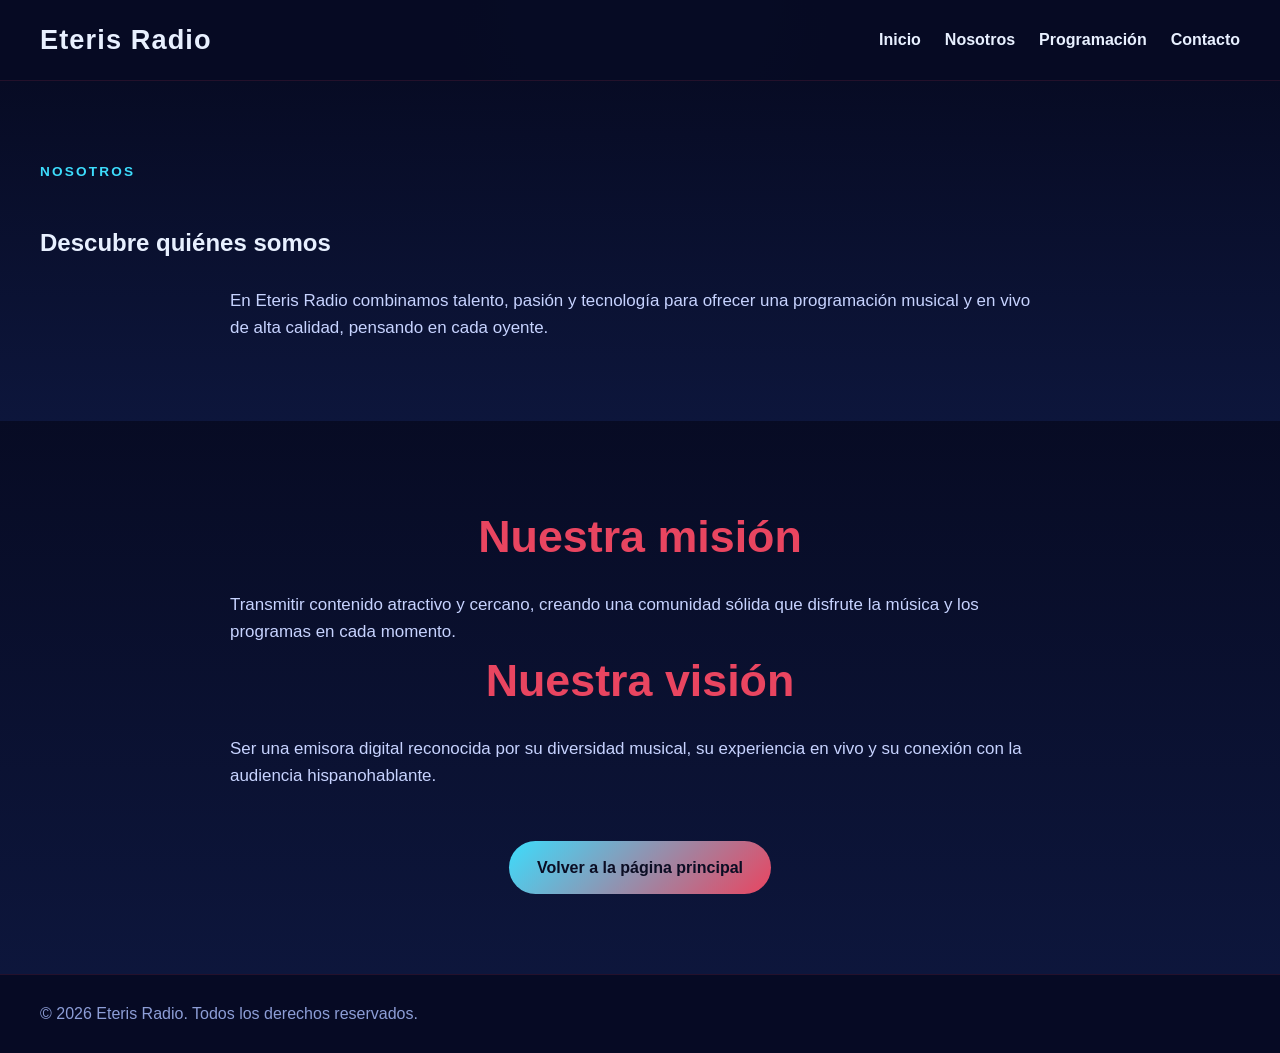
==== about.html @ e832422a "paginas adicionales 2" ====
<!DOCTYPE html>
<html lang="es">
<head>
    <meta charset="UTF-8">
    <meta name="viewport" content="width=device-width, initial-scale=1.0">
    <title>Nosotros - Eteris Radio</title>
    <link rel="icon" href="Eteris_Radio.jpg" type="image/jpeg">
    <link rel="stylesheet" href="styles.css">
</head>
<body>
    <header class="site-header">
        <nav class="navbar container">
            <a class="logo" href="index.html#home">Eteris Radio</a>
            <ul class="nav-links">
                <li><a href="index.html#home">Inicio</a></li>
                <li><a href="about.html">Nosotros</a></li>
                <li><a href="schedule.html">Programación</a></li>
                <li><a href="contact.html">Contacto</a></li>
            </ul>
        </nav>
    </header>

    <main>
        <section class="page-hero section-about">
            <div class="section-content container">
                <span class="eyebrow">Nosotros</span>
                <h1>Descubre quiénes somos</h1>
                <p>En Eteris Radio combinamos talento, pasión y tecnología para ofrecer una programación musical y en vivo de alta calidad, pensando en cada oyente.</p>
            </div>
        </section>

        <section class="section-about">
            <div class="section-content container">
                <div class="about-grid">
                    <div>
                        <h2>Nuestra misión</h2>
                        <p>Transmitir contenido atractivo y cercano, creando una comunidad sólida que disfrute la música y los programas en cada momento.</p>
                    </div>
                    <div>
                        <h2>Nuestra visión</h2>
                        <p>Ser una emisora digital reconocida por su diversidad musical, su experiencia en vivo y su conexión con la audiencia hispanohablante.</p>
                    </div>
                </div>
                <div class="section-action">
                    <a href="index.html#about" class="btn">Volver a la página principal</a>
                </div>
            </div>
        </section>
    </main>

    <footer class="site-footer">
        <div class="container">
            <p>&copy; 2026 Eteris Radio. Todos los derechos reservados.</p>
        </div>
    </footer>
    <script src="script.js"></script>
</body>
</html>
---- styles.css ----
/* General Styles */
:root {
    --bg: #0b0d23;
    --surface: #12183c;
    --surface-strong: #1c2556;
    --accent: #3ddcfc;
    --accent-strong: #e94560;
    --text: #e8f0ff;
    --muted: #98a7c7;
}

* {
    box-sizing: border-box;
}

body {
    margin: 0;
    min-height: 100vh;
    font-family: 'Inter', Arial, sans-serif;
    background: radial-gradient(circle at top, rgba(61, 220, 252, 0.08), transparent 35%),
        linear-gradient(180deg, #0b0d23 0%, #101530 100%);
    color: var(--text);
    line-height: 1.6;
}

img {
    max-width: 100%;
    display: block;
}

.container {
    width: min(1200px, calc(100% - 40px));
    margin: 0 auto;
}

a {
    color: var(--accent-strong);
    text-decoration: none;
}

a:hover {
    color: #ffd1dc;
}

button,
.btn {
    font-family: inherit;
    border: none;
    cursor: pointer;
}

/* Header */
.site-header {
    background: rgba(7, 11, 36, 0.96);
    border-bottom: 1px solid rgba(255, 69, 96, 0.12);
    position: sticky;
    top: 0;
    z-index: 10;
}

.navbar {
    display: flex;
    align-items: center;
    justify-content: space-between;
    padding: 18px 0;
}

.logo {
    font-size: 1.7rem;
    font-weight: 700;
    letter-spacing: 0.04em;
    color: var(--text);
}

.nav-links {
    display: flex;
    gap: 24px;
    list-style: none;
    margin: 0;
    padding: 0;
}

.nav-links a {
    color: var(--text);
    font-weight: 600;
    transition: color 0.2s ease;
}

.nav-links a:hover {
    color: var(--accent);
}

/* Section wrappers */
.section-content {
    padding: 80px 0;
}

.section-content h2,
.section-content h1 {
    margin: 0;
}

.section-content p {
    color: var(--muted);
}

/* Hero Section */
.section-hero {
    background: linear-gradient(180deg, rgba(14, 33, 79, 0.95), rgba(9, 12, 33, 0.95)),
        url('https://images.unsplash.com/photo-1511671782779-c97d3d27a1d4?auto=format&fit=crop&w=1600&q=80')
            center/cover no-repeat;
}

.section-hero .section-content {
    text-align: center;
    padding-top: 140px;
    padding-bottom: 140px;
}

.eyebrow {
    display: inline-block;
    margin-bottom: 18px;
    color: var(--accent);
    font-weight: 700;
    letter-spacing: 0.16em;
    text-transform: uppercase;
    font-size: 0.85rem;
}

.section-hero h1 {
    font-size: clamp(2.7rem, 5vw, 4.4rem);
    line-height: 1.02;
    color: #ffffff;
    margin-bottom: 18px;
}

.section-hero p {
    max-width: 760px;
    margin: 0 auto 34px;
    font-size: 1.08rem;
    color: #d9e0ff;
}

.hero-actions,
.section-action {
    display: flex;
    justify-content: center;
    gap: 16px;
    flex-wrap: wrap;
    margin-top: 28px;
}

.btn {
    display: inline-flex;
    align-items: center;
    justify-content: center;
    padding: 14px 28px;
    border-radius: 999px;
    background: linear-gradient(135deg, var(--accent), var(--accent-strong));
    color: #0b0d23;
    font-weight: 700;
    transition: transform 0.2s ease, filter 0.2s ease;
}

.btn:hover {
    transform: translateY(-2px);
    filter: brightness(1.05);
}

.player-status {
    margin: 0 auto 25px;
    max-width: 580px;
    color: #d7e2ff;
}

.player-embed {
    margin: 0 auto;
    width: min(560px, 100%);
    background: rgba(255, 255, 255, 0.06);
    border: 1px solid rgba(255, 255, 255, 0.08);
    border-radius: 20px;
    padding: 18px;
    color: var(--text);
}

.player-embed iframe,
.player-embed embed,
.player-embed object {
    width: 100%;
    min-height: 200px;
    border: none;
    border-radius: 16px;
}

/* About Section */
.section-about {
    background: linear-gradient(180deg, rgba(7, 11, 36, 0.98), rgba(13, 22, 60, 0.98));
}

.section-about .section-content {
    display: grid;
    gap: 24px;
}

.section-about h2 {
    text-align: center;
    font-size: 2.8rem;
    color: var(--accent-strong);
    margin-bottom: 18px;
}

.section-about p {
    max-width: 820px;
    margin: 0 auto;
    font-size: 1.06rem;
    color: #c7d3ff;
}

/* Schedule Section */
.section-schedule {
    background: #07112f;
}

.section-schedule .section-content {
    display: grid;
    gap: 32px;
}

.section-schedule h2 {
    text-align: center;
    font-size: 2.8rem;
    color: #79c7ff;
}

.schedule-grid {
    display: grid;
    grid-template-columns: repeat(auto-fit, minmax(260px, 1fr));
    gap: 24px;
}

.program-card {
    padding: 28px;
    border-radius: 22px;
    background: rgba(24, 38, 80, 0.9);
    border: 1px solid rgba(125, 203, 255, 0.12);
    box-shadow: 0 22px 55px rgba(9, 16, 41, 0.28);
    transition: transform 0.3s ease, border-color 0.3s ease;
}

.program-card:hover {
    transform: translateY(-8px);
    border-color: rgba(61, 220, 252, 0.35);
}

.program-card h3 {
    font-size: 1.7rem;
    margin-bottom: 12px;
    color: #f5f7ff;
}

.program-card p {
    margin: 0;
    color: #adc4ff;
    font-size: 1rem;
}

/* Contact Section */
.section-contact {
    background: linear-gradient(180deg, #0b122c 0%, #0e173a 100%);
}

.section-contact .section-content {
    display: grid;
    gap: 24px;
}

.section-contact h2 {
    text-align: center;
    font-size: 2.8rem;
    color: #f9b3d1;
}

.contact-form {
    max-width: 620px;
    margin: 0 auto;
    display: grid;
    gap: 18px;
}

.contact-form input,
.contact-form textarea {
    width: 100%;
    padding: 16px 18px;
    border-radius: 16px;
    border: 1px solid rgba(255, 255, 255, 0.08);
    background: rgba(255, 255, 255, 0.04);
    color: var(--text);
    font-size: 1rem;
}

.contact-form input::placeholder,
.contact-form textarea::placeholder {
    color: rgba(232, 240, 255, 0.6);
}

.contact-form input:focus,
.contact-form textarea:focus {
    outline: none;
    border-color: rgba(233, 69, 96, 0.45);
    box-shadow: 0 0 0 4px rgba(233, 69, 96, 0.12);
}

/* Footer */
.site-footer {
    background: rgba(7, 11, 36, 0.98);
    border-top: 1px solid rgba(255, 69, 96, 0.12);
    padding: 26px 0;
}

.site-footer p {
    margin: 0;
    color: #8d9ed7;
}

/* Responsive */
@media (max-width: 900px) {
    .section-content {
        padding: 60px 0;
    }

    .navbar {
        flex-direction: column;
        gap: 16px;
    }

    .nav-links {
        flex-wrap: wrap;
        justify-content: center;
    }
}

@media (max-width: 640px) {
    .section-hero .section-content {
        padding-top: 100px;
        padding-bottom: 100px;
    }

    .section-about h2,
    .section-schedule h2,
    .section-contact h2 {
        font-size: 2.2rem;
    }

    .program-card {
        padding: 22px;
    }

    .contact-form input,
    .contact-form textarea {
        padding: 14px 16px;
    }
}

@media (max-width: 480px) {
    .logo {
        font-size: 1.4rem;
    }

    .nav-links {
        flex-direction: column;
        gap: 12px;
    }

    .section-hero h1 {
        font-size: 2.3rem;
    }

    .section-hero p,
    .section-about p {
        font-size: 1rem;
    }

    .btn {
        width: 100%;
    }
}
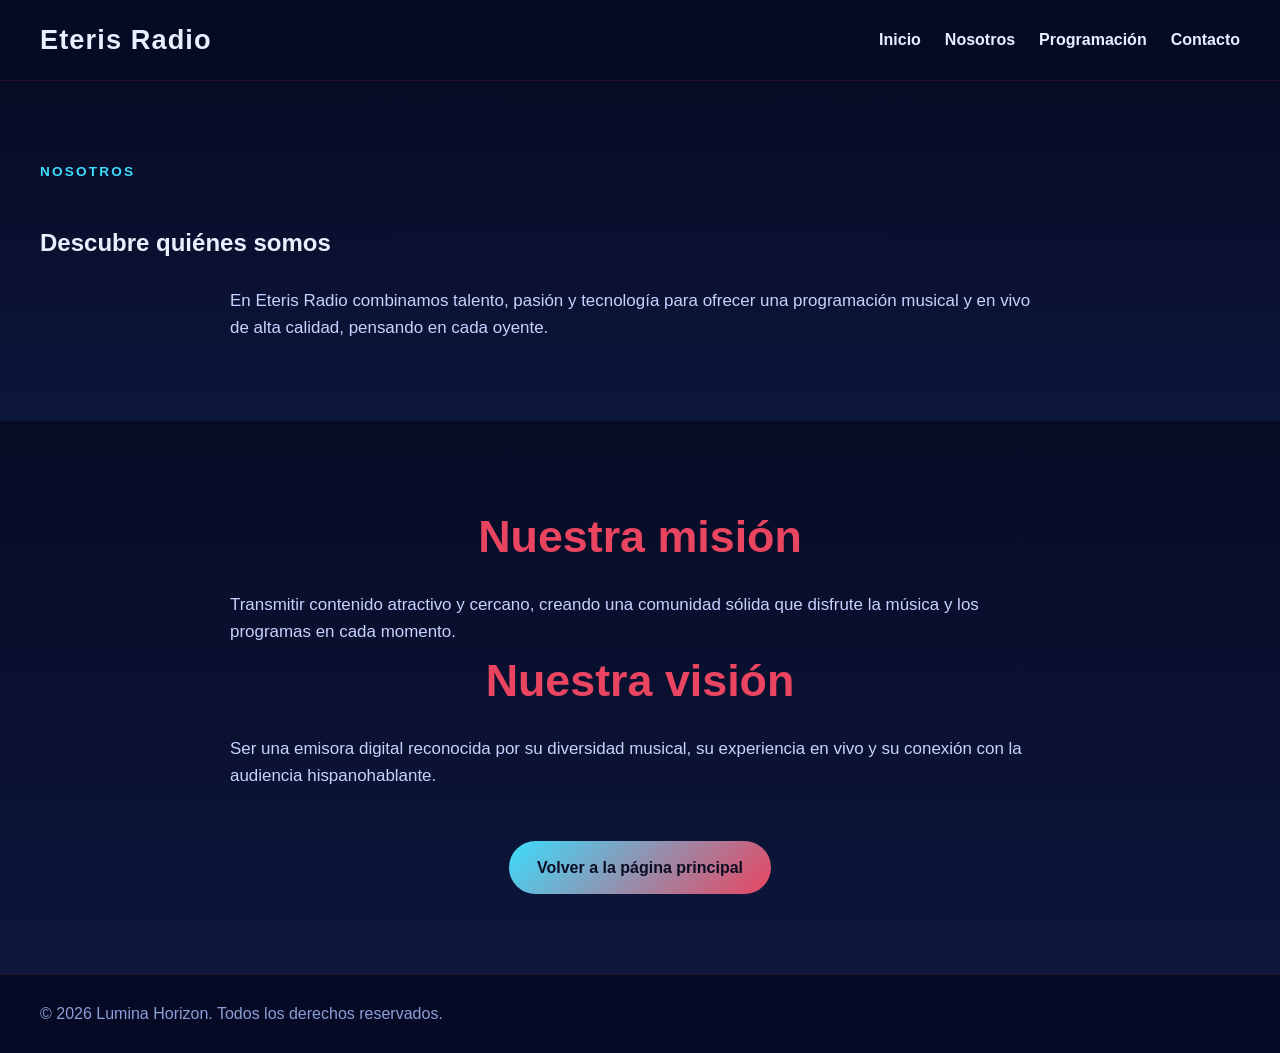
==== commit 4206d77a: "correcion" ====
--- a/about.html
+++ b/about.html
@@ -50,7 +50,7 @@
 
     <footer class="site-footer">
         <div class="container">
-            <p>&copy; 2026 Eteris Radio. Todos los derechos reservados.</p>
+            <p>&copy; 2026 Lumina Horizon. Todos los derechos reservados.</p>
         </div>
     </footer>
     <script src="script.js"></script>
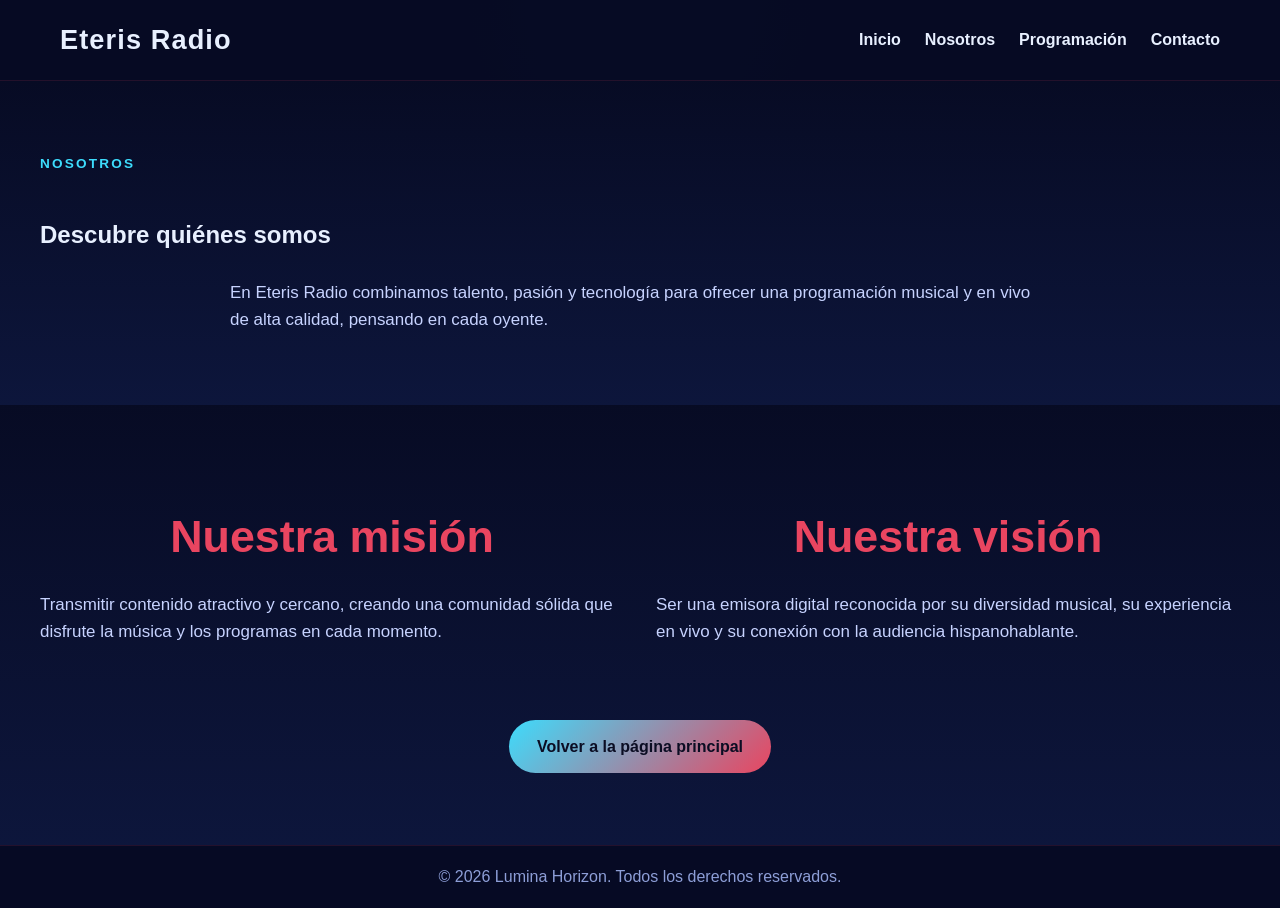
==== commit 30d990b3: "Mejoras de diseño responsivo: menú móvil, media queries optimizadas y tipografía fluida" ====
--- a/about.html
+++ b/about.html
@@ -2,7 +2,11 @@
 <html lang="es">
 <head>
     <meta charset="UTF-8">
-    <meta name="viewport" content="width=device-width, initial-scale=1.0">
+    <meta name="viewport" content="width=device-width, initial-scale=1.0, maximum-scale=5.0, user-scalable=yes">
+    <meta name="description" content="Conoce a Eteris Radio - Una emisora digital dedicada a entregarle la mejor experiencia auditiva.">
+    <meta name="theme-color" content="#0b0d23">
+    <meta name="apple-mobile-web-app-capable" content="yes">
+    <meta name="apple-mobile-web-app-status-bar-style" content="black-translucent">
     <title>Nosotros - Eteris Radio</title>
     <link rel="icon" href="Eteris_Radio.jpg" type="image/jpeg">
     <link rel="stylesheet" href="styles.css">
@@ -11,6 +15,7 @@
     <header class="site-header">
         <nav class="navbar container">
             <a class="logo" href="index.html#home">Eteris Radio</a>
+            <button class="menu-toggle" aria-label="Toggle navigation menu"></button>
             <ul class="nav-links">
                 <li><a href="index.html#home">Inicio</a></li>
                 <li><a href="about.html">Nosotros</a></li>
--- a/styles.css
+++ b/styles.css
@@ -31,6 +31,19 @@
 .container {
     width: min(1200px, calc(100% - 40px));
     margin: 0 auto;
+    padding: 0 20px;
+}
+
+@media (max-width: 768px) {
+    .container {
+        padding: 0 16px;
+    }
+}
+
+@media (max-width: 480px) {
+    .container {
+        padding: 0 12px;
+    }
 }
 
 a {
@@ -55,21 +68,25 @@
     border-bottom: 1px solid rgba(255, 69, 96, 0.12);
     position: sticky;
     top: 0;
-    z-index: 10;
+    z-index: 100;
 }
 
 .navbar {
     display: flex;
     align-items: center;
     justify-content: space-between;
-    padding: 18px 0;
+    padding: 18px 20px;
+    width: 100%;
+    max-width: 1200px;
+    margin: 0 auto;
 }
 
 .logo {
-    font-size: 1.7rem;
+    font-size: clamp(1.3rem, 4vw, 1.7rem);
     font-weight: 700;
     letter-spacing: 0.04em;
     color: var(--text);
+    flex-shrink: 0;
 }
 
 .nav-links {
@@ -84,15 +101,41 @@
     color: var(--text);
     font-weight: 600;
     transition: color 0.2s ease;
+    white-space: nowrap;
 }
 
 .nav-links a:hover {
     color: var(--accent);
 }
 
+/* Mobile Menu Button */
+.menu-toggle {
+    display: none;
+    background: none;
+    border: none;
+    cursor: pointer;
+    font-size: 1.5rem;
+    color: var(--text);
+    padding: 8px 12px;
+    margin: -8px -12px 0 0;
+    z-index: 101;
+}
+
+.menu-toggle:hover {
+    color: var(--accent);
+}
+
+.menu-toggle.active::before {
+    content: '✕';
+}
+
+.menu-toggle::before {
+    content: '☰';
+}
+
 /* Section wrappers */
 .section-content {
-    padding: 80px 0;
+    padding: clamp(40px, 8vh, 80px) 0;
 }
 
 .section-content h2,
@@ -109,57 +152,65 @@
     background: linear-gradient(180deg, rgba(14, 33, 79, 0.95), rgba(9, 12, 33, 0.95)),
         url('https://images.unsplash.com/photo-1511671782779-c97d3d27a1d4?auto=format&fit=crop&w=1600&q=80')
             center/cover no-repeat;
+    background-attachment: fixed;
 }
 
 .section-hero .section-content {
     text-align: center;
-    padding-top: 140px;
-    padding-bottom: 140px;
+    padding-top: clamp(80px, 12vh, 140px);
+    padding-bottom: clamp(80px, 12vh, 140px);
 }
 
 .eyebrow {
     display: inline-block;
-    margin-bottom: 18px;
+    margin-bottom: clamp(12px, 2vh, 18px);
     color: var(--accent);
     font-weight: 700;
     letter-spacing: 0.16em;
     text-transform: uppercase;
-    font-size: 0.85rem;
+    font-size: clamp(0.7rem, 1.5vw, 0.85rem);
 }
 
 .section-hero h1 {
-    font-size: clamp(2.7rem, 5vw, 4.4rem);
+    font-size: clamp(1.8rem, 5vw, 4.4rem);
     line-height: 1.02;
     color: #ffffff;
-    margin-bottom: 18px;
+    margin-bottom: clamp(12px, 2vh, 18px);
 }
 
 .section-hero p {
     max-width: 760px;
-    margin: 0 auto 34px;
-    font-size: 1.08rem;
+    margin: 0 auto clamp(20px, 3vh, 34px);
+    font-size: clamp(0.95rem, 2vw, 1.08rem);
     color: #d9e0ff;
+}
+
+.hero-note {
+    margin: clamp(12px, 2vh, 20px) 0;
 }
 
 .hero-actions,
 .section-action {
     display: flex;
     justify-content: center;
-    gap: 16px;
+    gap: clamp(12px, 2vw, 16px);
     flex-wrap: wrap;
-    margin-top: 28px;
+    margin-top: clamp(16px, 3vh, 28px);
 }
 
 .btn {
     display: inline-flex;
     align-items: center;
     justify-content: center;
-    padding: 14px 28px;
+    padding: clamp(12px, 2vh, 14px) clamp(20px, 3vw, 28px);
     border-radius: 999px;
     background: linear-gradient(135deg, var(--accent), var(--accent-strong));
     color: #0b0d23;
     font-weight: 700;
+    font-size: clamp(0.9rem, 1.5vw, 1rem);
     transition: transform 0.2s ease, filter 0.2s ease;
+    white-space: nowrap;
+    min-height: 44px;
 }
 
 .btn:hover {
@@ -167,10 +218,15 @@
     filter: brightness(1.05);
 }
 
+.btn:active {
+    transform: translateY(0);
+}
+
 .player-status {
-    margin: 0 auto 25px;
+    margin: 0 auto clamp(16px, 3vh, 25px);
     max-width: 580px;
     color: #d7e2ff;
+    font-size: clamp(0.9rem, 1.5vw, 1rem);
 }
 
 .player-embed {
@@ -179,7 +235,7 @@
     background: rgba(255, 255, 255, 0.06);
     border: 1px solid rgba(255, 255, 255, 0.08);
     border-radius: 20px;
-    padding: 18px;
+    padding: clamp(12px, 2vh, 18px);
     color: var(--text);
 }
 
@@ -187,7 +243,7 @@
 .player-embed embed,
 .player-embed object {
     width: 100%;
-    min-height: 200px;
+    min-height: clamp(150px, 30vh, 200px);
     border: none;
     border-radius: 16px;
 }
@@ -202,9 +258,16 @@
     gap: 24px;
 }
 
+.about-grid {
+    display: grid;
+    grid-template-columns: repeat(auto-fit, minmax(280px, 1fr));
+    gap: 32px;
+    margin: 24px 0;
+}
+
 .section-about h2 {
     text-align: center;
-    font-size: 2.8rem;
+    font-size: clamp(1.8rem, 4vw, 2.8rem);
     color: var(--accent-strong);
     margin-bottom: 18px;
 }
@@ -212,7 +275,7 @@
 .section-about p {
     max-width: 820px;
     margin: 0 auto;
-    font-size: 1.06rem;
+    font-size: clamp(0.95rem, 1.8vw, 1.06rem);
     color: #c7d3ff;
 }
 
@@ -228,18 +291,18 @@
 
 .section-schedule h2 {
     text-align: center;
-    font-size: 2.8rem;
+    font-size: clamp(1.8rem, 4vw, 2.8rem);
     color: #79c7ff;
 }
 
 .schedule-grid {
     display: grid;
     grid-template-columns: repeat(auto-fit, minmax(260px, 1fr));
-    gap: 24px;
+    gap: clamp(16px, 3vh, 24px);
 }
 
 .program-card {
-    padding: 28px;
+    padding: clamp(18px, 4vh, 28px);
     border-radius: 22px;
     background: rgba(24, 38, 80, 0.9);
     border: 1px solid rgba(125, 203, 255, 0.12);
@@ -253,7 +316,7 @@
 }
 
 .program-card h3 {
-    font-size: 1.7rem;
+    font-size: clamp(1.3rem, 3vw, 1.7rem);
     margin-bottom: 12px;
     color: #f5f7ff;
 }
@@ -261,7 +324,7 @@
 .program-card p {
     margin: 0;
     color: #adc4ff;
-    font-size: 1rem;
+    font-size: clamp(0.85rem, 1.5vw, 1rem);
 }
 
 /* Contact Section */
@@ -276,7 +339,7 @@
 
 .section-contact h2 {
     text-align: center;
-    font-size: 2.8rem;
+    font-size: clamp(1.8rem, 4vw, 2.8rem);
     color: #f9b3d1;
 }
 
@@ -284,18 +347,22 @@
     max-width: 620px;
     margin: 0 auto;
     display: grid;
-    gap: 18px;
+    gap: clamp(12px, 2vh, 18px);
+    width: 100%;
+    padding: 0 clamp(12px, 2vw, 20px);
 }
 
 .contact-form input,
 .contact-form textarea {
     width: 100%;
-    padding: 16px 18px;
+    padding: clamp(12px, 2vh, 16px) clamp(14px, 2vw, 18px);
     border-radius: 16px;
     border: 1px solid rgba(255, 255, 255, 0.08);
     background: rgba(255, 255, 255, 0.04);
     color: var(--text);
-    font-size: 1rem;
+    font-size: clamp(0.9rem, 1.5vw, 1rem);
+    font-family: inherit;
+    transition: border-color 0.2s ease, box-shadow 0.2s ease;
 }
 
 .contact-form input::placeholder,
@@ -310,77 +377,244 @@
     box-shadow: 0 0 0 4px rgba(233, 69, 96, 0.12);
 }
 
+.contact-form textarea {
+    resize: vertical;
+    min-height: clamp(120px, 25vh, 150px);
+}
+
 /* Footer */
 .site-footer {
     background: rgba(7, 11, 36, 0.98);
     border-top: 1px solid rgba(255, 69, 96, 0.12);
-    padding: 26px 0;
+    padding: clamp(16px, 2vh, 26px) 0;
 }
 
 .site-footer p {
     margin: 0;
     color: #8d9ed7;
-}
-
-/* Responsive */
-@media (max-width: 900px) {
+    font-size: clamp(0.85rem, 1.5vw, 1rem);
+    text-align: center;
+}
+
+/* Responsive Design - Tablet */
+@media (max-width: 1024px) {
+    .container {
+        width: min(95%, 1000px);
+    }
+
+    .schedule-grid {
+        grid-template-columns: repeat(auto-fit, minmax(240px, 1fr));
+    }
+}
+
+/* Responsive Design - Large Mobile */
+@media (max-width: 768px) {
+    .navbar {
+        padding: 16px 12px;
+        position: relative;
+    }
+
+    .nav-links {
+        position: absolute;
+        top: 100%;
+        left: 0;
+        right: 0;
+        background: rgba(7, 11, 36, 0.98);
+        flex-direction: column;
+        gap: 8px;
+        padding: 16px 12px;
+        max-height: 0;
+        overflow: hidden;
+        transition: max-height 0.3s ease;
+        border-bottom: 1px solid rgba(255, 69, 96, 0.12);
+    }
+
+    .nav-links.active {
+        max-height: 500px;
+    }
+
+    .nav-links li {
+        margin: 4px 0;
+    }
+
+    .menu-toggle {
+        display: block;
+    }
+
     .section-content {
-        padding: 60px 0;
+        padding: clamp(30px, 6vh, 60px) 0;
+    }
+
+    .section-schedule h2,
+    .section-about h2,
+    .section-contact h2 {
+        font-size: clamp(1.5rem, 3.5vw, 2.2rem);
+    }
+
+    .schedule-grid {
+        grid-template-columns: repeat(auto-fit, minmax(200px, 1fr));
+        gap: 16px;
+    }
+
+    .program-card {
+        padding: clamp(16px, 3vh, 22px);
+    }
+
+    .program-card h3 {
+        font-size: clamp(1.1rem, 2.5vw, 1.5rem);
+    }
+
+    .btn {
+        min-width: 120px;
+    }
+}
+
+/* Responsive Design - Mobile */
+@media (max-width: 480px) {
+    .container {
+        width: calc(100% - 24px);
+        padding: 0 12px;
     }
 
     .navbar {
+        padding: 14px 12px;
+    }
+
+    .logo {
+        font-size: clamp(1.2rem, 3.5vw, 1.5rem);
+    }
+
+    .menu-toggle {
+        font-size: 1.3rem;
+    }
+
+    .section-hero .section-content {
+        padding-top: clamp(50px, 8vh, 100px);
+        padding-bottom: clamp(50px, 8vh, 100px);
+    }
+
+    .section-hero h1 {
+        font-size: clamp(1.5rem, 5vw, 2.2rem);
+        line-height: 1.1;
+    }
+
+    .section-hero p {
+        font-size: clamp(0.85rem, 1.8vw, 0.95rem);
+    }
+
+    .hero-actions,
+    .section-action {
         flex-direction: column;
-        gap: 16px;
-    }
-
-    .nav-links {
-        flex-wrap: wrap;
-        justify-content: center;
-    }
-}
-
-@media (max-width: 640px) {
-    .section-hero .section-content {
-        padding-top: 100px;
-        padding-bottom: 100px;
-    }
-
-    .section-about h2,
-    .section-schedule h2,
-    .section-contact h2 {
-        font-size: 2.2rem;
+        gap: 10px;
+    }
+
+    .btn {
+        width: 100%;
+        padding: 12px 16px;
+        min-height: 48px;
+        font-size: 0.9rem;
+    }
+
+    .schedule-grid {
+        grid-template-columns: 1fr;
+        gap: 12px;
     }
 
     .program-card {
-        padding: 22px;
+        padding: clamp(14px, 3vh, 18px);
+    }
+
+    .program-card h3 {
+        font-size: 1.2rem;
+        margin-bottom: 8px;
+    }
+
+    .program-card p {
+        font-size: 0.85rem;
+    }
+
+    .contact-form {
+        max-width: 100%;
+        padding: 0 8px;
+        gap: 10px;
     }
 
     .contact-form input,
     .contact-form textarea {
-        padding: 14px 16px;
-    }
-}
-
-@media (max-width: 480px) {
+        padding: 12px 14px;
+        font-size: 16px;
+    }
+
+    .contact-form textarea {
+        min-height: 120px;
+    }
+
+    .about-grid {
+        grid-template-columns: 1fr;
+        gap: 24px;
+    }
+
+    .eyebrow {
+        font-size: 0.65rem;
+        letter-spacing: 0.12em;
+    }
+}
+
+/* Responsive Design - Small Mobile */
+@media (max-width: 360px) {
     .logo {
-        font-size: 1.4rem;
-    }
-
-    .nav-links {
-        flex-direction: column;
-        gap: 12px;
+        font-size: 1rem;
     }
 
     .section-hero h1 {
-        font-size: 2.3rem;
-    }
-
-    .section-hero p,
-    .section-about p {
-        font-size: 1rem;
-    }
-
+        font-size: 1.3rem;
+    }
+
+    .section-hero p {
+        font-size: 0.8rem;
+        margin: 0 auto 16px;
+    }
+
+    .contact-form input,
+    .contact-form textarea {
+        font-size: 16px;
+    }
+}
+
+/* High DPI / Retina Display */
+@media (-webkit-min-device-pixel-ratio: 2), (min-resolution: 192dpi) {
     .btn {
-        width: 100%;
-    }
-}
+        border: 1px solid transparent;
+    }
+}
+
+/* Landscape Orientation */
+@media (max-height: 600px) and (orientation: landscape) {
+    .section-hero .section-content {
+        padding-top: 40px;
+        padding-bottom: 40px;
+    }
+
+    .section-hero h1 {
+        margin-bottom: 8px;
+    }
+
+    .section-hero p {
+        margin: 0 auto 16px;
+    }
+}
+
+/* Touch Devices */
+@media (hover: none) and (pointer: coarse) {
+    .btn:hover {
+        transform: none;
+    }
+
+    .program-card:hover {
+        transform: none;
+    }
+
+    .btn:active {
+        filter: brightness(0.95);
+    }
+}
